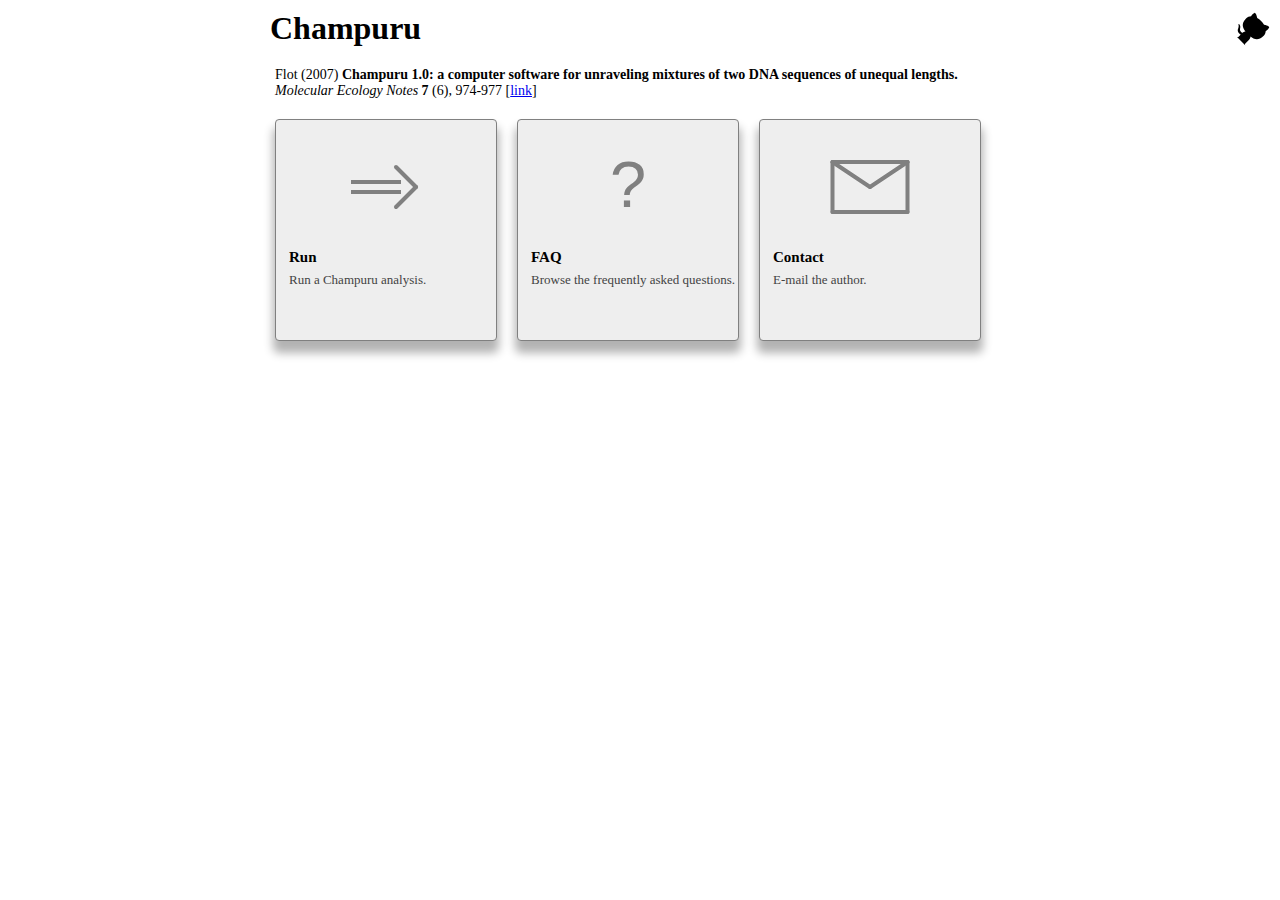
==== index.html @ 27362369 "Add code for website" ====
<!Doctype html>
<html>
    <head>
        <meta charset="UTF-8" />
        <title>Champuru</title>
        <link rel="stylesheet" href="style.css"/>
    </head>
    <body>
        <a href="https://github.com/eeg-ebe/Champuru">
            <svg width="80" height="80" viewBox="0 0 250 250" style="fill:white; color:black; z-index: 51; position: absolute; top: 0; right: 0; border: 0;" aria-hidden="true"><path d="M0,0 L115,115 L130,115 L142,142 L250,250 L250,0 Z"></path><path d="M128.3,109.0 C113.8,99.7 119.0,89.6 119.0,89.6 C122.0,82.7 120.5,78.6 120.5,78.6 C119.2,72.0 123.4,76.3 123.4,76.3 C127.3,80.9 125.5,87.3 125.5,87.3 C122.9,97.6 130.6,101.9 134.4,103.2" fill="currentColor" style="transform-origin: 130px 106px;" class="octo-arm"></path><path d="M115.0,115.0 C114.9,115.1 118.7,116.5 119.8,115.4 L133.7,101.6 C136.9,99.2 139.9,98.4 142.2,98.6 C133.8,88.0 127.5,74.4 143.8,58.0 C148.5,53.4 154.0,51.2 159.7,51.0 C160.3,49.4 163.2,43.6 171.4,40.1 C171.4,40.1 176.1,42.5 178.8,56.2 C183.1,58.6 187.2,61.8 190.9,65.4 C194.5,69.0 197.7,73.2 200.1,77.6 C213.8,80.2 216.3,84.9 216.3,84.9 C212.7,93.1 206.9,96.0 205.4,96.6 C205.1,102.4 203.0,107.8 198.3,112.5 C181.9,128.9 168.3,122.5 157.7,114.1 C157.9,116.9 156.7,120.9 152.7,124.9 L141.0,136.5 C139.8,137.7 141.6,141.9 141.8,141.8 Z" fill="currentColor" class="octo-body"></path>
            </svg>
        </a>
        <div class="contentdiv">
            <h1>Champuru</h1>
            <p id="cite">Flot (2007) <strong>Champuru 1.0: a computer software for unraveling mixtures of two DNA sequences of unequal lengths.</strong> <em>Molecular Ecology Notes</em> <strong>7</strong> (6), 974-977 [<a href="http://dx.doi.org/10.1111/j.1471-8286.2007.01857.x">link</a>]</p>
            <a href="input.html">
                <div id="step1box" class="box">
                    <div class="logo">
                        <svg width="100" height="100">
                            <line x1="15" y1="45" x2="65" y2="45" style="stroke: grey; stroke-width: 4" />
                            <line x1="15" y1="55" x2="65" y2="55" style="stroke: grey; stroke-width: 4" />
                            <line x1="80" y1="50" x2="60" y2="30" style="stroke: grey; stroke-width: 4; stroke-linecap: round" />
                            <line x1="80" y1="50" x2="60" y2="70" style="stroke: grey; stroke-width: 4; stroke-linecap: round" />
                        </svg>
                    </div>
                    <div class="title">Run</div>
                    <div class="description">Run a Champuru analysis.</div>
                </div>
            </a>
            <a href="faq.html">
                <div id="faqbox" class="box">
                    <div class="logo">
                        <svg width="100" height="100">
                            <text x="50" y="70" text-anchor="middle" style="fill:grey; font: normal 65px Arial;">?</text>
                        </svg>
                    </div>
                    <div class="title">FAQ</div>
                    <div class="description">Browse the frequently asked questions.</div>
                </div>
            </a>
            <a href="mailto: jflot@ulb.ac.be">
                <div id="contactbox" class="box">
                    <div class="logo">
                        <svg width="100" height="100">
                            <line x1="12.5" y1="25" x2="12.5" y2="75" style="stroke: grey; stroke-width: 4; stroke-linecap: round" />
                            <line x1="12.5" y1="25" x2="87.5" y2="25" style="stroke: grey; stroke-width: 4; stroke-linecap: round" />
                            <line x1="87.5" y1="75" x2="12.5" y2="75" style="stroke: grey; stroke-width: 4; stroke-linecap: round" />
                            <line x1="87.5" y1="75" x2="87.5" y2="25" style="stroke: grey; stroke-width: 4; stroke-linecap: round" />
                            <line x1="50" y1="50" x2="87.5" y2="25" style="stroke: grey; stroke-width: 4; stroke-linecap: round" />
                            <line x1="50" y1="50" x2="12.5" y2="25" style="stroke: grey; stroke-width: 4; stroke-linecap: round" />
                            <line x1="50" y1="3" x2="50" y2="100" />
                        </svg>
                    </div>
                    <div class="title">Contact</div>
                    <div class="description">E-mail the author.</div>
                </div>
            </a>
        </div>
    </body>
</html>
---- style.css ----
* {
    font-family: Deja Vu;
    font-size: 14px;
    margin: 0px;
    padding: 0px;
}

p {
    margin: 10px;
}

.contentdiv {
    margin: 10px;
    margin: 0 auto;
    width: 750px;
}

.contentdiv ol {
    margin-left: 35px;
}

.contentdiv h1 {
    font-size: 32px;
    margin: 10px 5px 20px 5px;
}

.contentdiv h2 {
    font-size: 28px;
    margin: 10px 5px 20px 5px;
}
.contentdiv h5 {
    font-size: 17px;
    margin: 10px 5px 20px 5px;
}
.contentdiv table {
    margin: 5px;
}
.contentdiv table .option {
    font-weight: bold;
}
.contentdiv table .option a {
    color: blue;
    text-decoration: underline;
}
.contentdiv table .description {
    font-style: italic;
}
.contentdiv .middle {
    display: block;
    text-align: center;
    margin: 0 auto;
}
.contentdiv button {
    width: 250px;
}

.contentdiv .navigation {
    margin-bottom: 15px;
    display: block;
    text-align: center;
}
.contentdiv .navigation a {
    margin-right: 5px;
    margin-left: 5px;
}

.faq {
    margin-bottom: 25px;
}
.faqs .question {
    font-weight: bold;
    font-size: 17px;    
    margin-bottom: 10px;
}
.faqs .answer {
    margin-bottom: 20px;
}

.box {
    color: black;
    background-color: #EEEEEE;
    border: 1.5px solid grey;
    z-index: 10;
    position: relative;
    width: 200px;
    height: 200px;
    overflow: auto;
    margin: 10px;
    padding: 10px;
    font-size: 14px;
    box-shadow: 0 10px 10px 2px rgba(0,0,0,0.3);
    border-radius: 4px;
    float: left;
}
.box .logo {
    margin: 0 auto;
    width: 100px;
    margin-top: 7px;
}
.box .title {
    font-size: 15px;
    font-weight: bold;
    margin: 3px;
    margin-top: 8px;
}
.box .description {
    position: absolute;
    font-size: 13px;
    color: #434343;
    margin: 3px;
}

.sequence {
    font-family: monospace, monospace;
    word-break: break-all;
}

.noindent {
    text-indent: 0;
}

.right {
    float: right;
}

fieldset {
    background-color: #eeeeee;
    padding: 7px;
    padding-bottom: 25px;
}
legend {
    background-color: gray;
    color: white;
    padding: 5px 10px;
}

.scoreTable {
    margin: 0 auto;
    background-color: white;
    border-collapse: collapse;
    border: 1px solid black;
}
.scoreTable .header {
    background-color: #ddd;
}
.scoreTable td {
    padding: 2px 6px;
    text-align: right;
    border: 0px solid #000;
}
.scoreTable .odd:hover {
    background-color: yellow;
}
.scoreTable .even:hover {
    background-color: yellow;
}
.descTable {
    border-collapse: collapse;
}
.descTable td {
    padding-top: 3px;
    padding-bottom: 3px;
}
.descTable .even {
    background-color: white;
}
.descTable .odd {
    background-color: white;
}
.scoreTable .even {
    background-color: #eee;
}
.scoreTable .odd {
    background-color: #white;
}
.center {
    margin: 0 auto !important;
}
.bgred {
    font-family: monospace, monospace;
    background-color: red;
}
.plot {
    border: 1px solid black;
}

.greyout {
    color: #999;
}
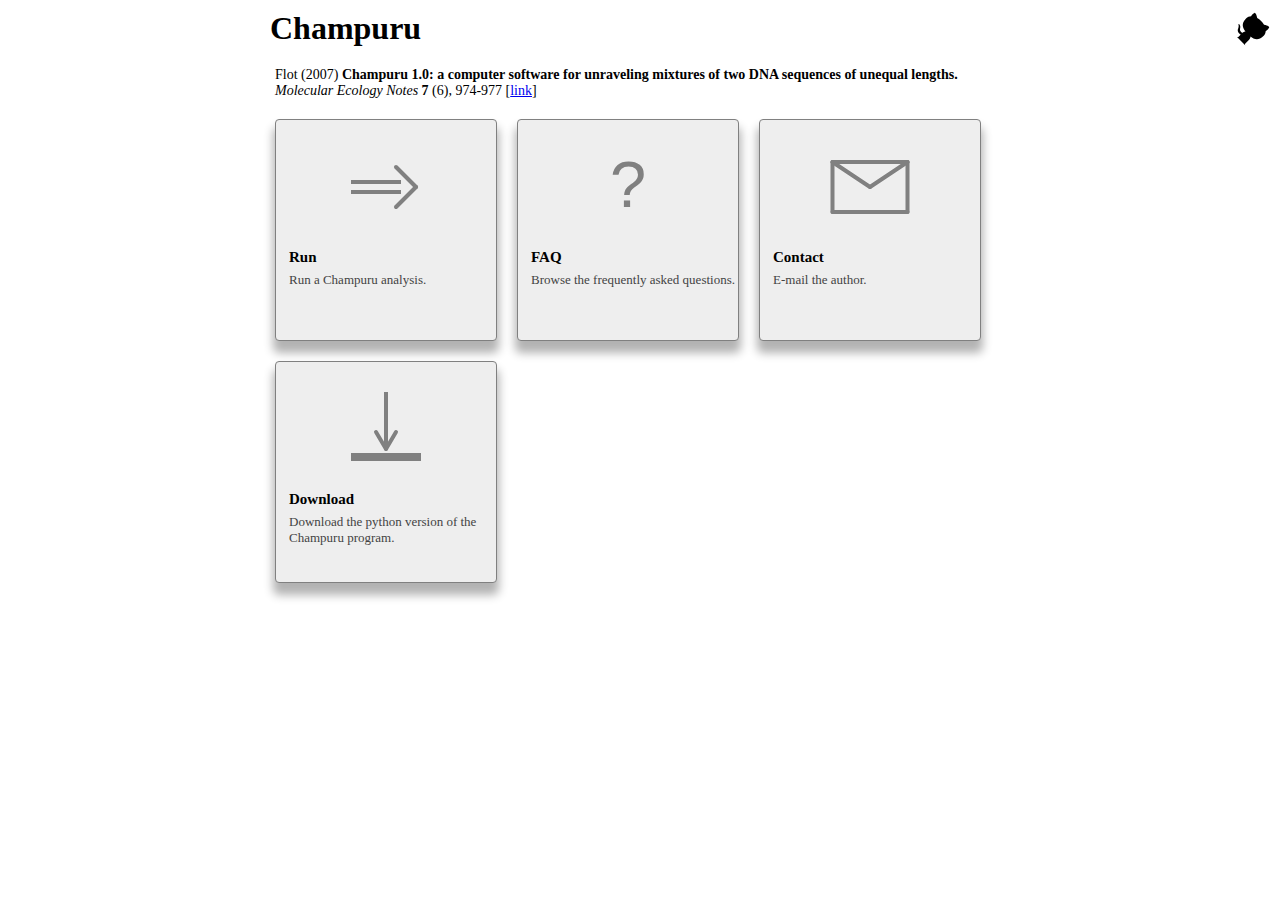
==== commit 0dae853c: "Provide a python version to download" ====
--- a/index.html
+++ b/index.html
@@ -6,7 +6,7 @@
         <link rel="stylesheet" href="style.css"/>
     </head>
     <body>
-        <a href="https://github.com/eeg-ebe/Champuru">
+        <a href="https://github.com/eeg-ebe/ChampuruV1.5">
             <svg width="80" height="80" viewBox="0 0 250 250" style="fill:white; color:black; z-index: 51; position: absolute; top: 0; right: 0; border: 0;" aria-hidden="true"><path d="M0,0 L115,115 L130,115 L142,142 L250,250 L250,0 Z"></path><path d="M128.3,109.0 C113.8,99.7 119.0,89.6 119.0,89.6 C122.0,82.7 120.5,78.6 120.5,78.6 C119.2,72.0 123.4,76.3 123.4,76.3 C127.3,80.9 125.5,87.3 125.5,87.3 C122.9,97.6 130.6,101.9 134.4,103.2" fill="currentColor" style="transform-origin: 130px 106px;" class="octo-arm"></path><path d="M115.0,115.0 C114.9,115.1 118.7,116.5 119.8,115.4 L133.7,101.6 C136.9,99.2 139.9,98.4 142.2,98.6 C133.8,88.0 127.5,74.4 143.8,58.0 C148.5,53.4 154.0,51.2 159.7,51.0 C160.3,49.4 163.2,43.6 171.4,40.1 C171.4,40.1 176.1,42.5 178.8,56.2 C183.1,58.6 187.2,61.8 190.9,65.4 C194.5,69.0 197.7,73.2 200.1,77.6 C213.8,80.2 216.3,84.9 216.3,84.9 C212.7,93.1 206.9,96.0 205.4,96.6 C205.1,102.4 203.0,107.8 198.3,112.5 C181.9,128.9 168.3,122.5 157.7,114.1 C157.9,116.9 156.7,120.9 152.7,124.9 L141.0,136.5 C139.8,137.7 141.6,141.9 141.8,141.8 Z" fill="currentColor" class="octo-body"></path>
             </svg>
         </a>
@@ -38,7 +38,7 @@
                     <div class="description">Browse the frequently asked questions.</div>
                 </div>
             </a>
-            <a href="mailto: jflot@ulb.ac.be">
+            <a href="mailto: jflot@ulb.be">
                 <div id="contactbox" class="box">
                     <div class="logo">
                         <svg width="100" height="100">
@@ -55,6 +55,20 @@
                     <div class="description">E-mail the author.</div>
                 </div>
             </a>
+            <a href="https://eeg-ebe.github.io/ChampuruV1.5/champuru.py">
+                <div id="downloadBox" class="box">
+                    <div class="logo">
+                        <svg width="100" height="100">
+                            <line x1="50" y1="13" x2="50" y2="70" style="stroke: grey; stroke-width: 4" />
+                            <line x1="40" y1="53" x2="50" y2="70" style="stroke: grey; stroke-width: 4; stroke-linecap: round" />
+                            <line x1="60" y1="53" x2="50" y2="70" style="stroke: grey; stroke-width: 4; stroke-linecap: round" />
+                            <line x1="15" y1="78" x2="85" y2="78" style="stroke: grey; stroke-width: 8" />
+                        </svg>
+                    </div>
+                    <div class="title">Download</div>
+                    <div class="description">Download the python version of the Champuru program.</div>
+                </div>
+            </a>
         </div>
     </body>
 </html>
--- a/style.css
+++ b/style.css
@@ -124,6 +124,7 @@
 }
 
 fieldset {
+    position: relative;
     background-color: #eeeeee;
     padding: 7px;
     padding-bottom: 25px;
@@ -133,6 +134,13 @@
     color: white;
     padding: 5px 10px;
 }
+.timelegend {
+  position: absolute;
+  top: -1.6em;
+  right: 10px;
+  background: #fff;
+  line-height:1.2em;
+}
 
 .scoreTable {
     margin: 0 auto;
@@ -154,6 +162,26 @@
 .scoreTable .even:hover {
     background-color: yellow;
 }
+.offsetTable {
+    margin: 0 auto;
+    background-color: white;
+    border-collapse: collapse;
+    border: 1px solid black;
+}
+.offsetTable .header {
+    background-color: #ddd;
+}
+.offsetTable td {
+    padding: 2px 6px;
+    text-align: right;
+    border: 0px solid #000;
+}
+.offsetTable .odd:hover {
+    background-color: yellow;
+}
+.offsetTable .even:hover {
+    background-color: yellow;
+}
 .descTable {
     border-collapse: collapse;
 }
@@ -167,11 +195,20 @@
 .descTable .odd {
     background-color: white;
 }
+.scoreTable .hiddenLine {
+    display: none;
+}
 .scoreTable .even {
     background-color: #eee;
 }
 .scoreTable .odd {
-    background-color: #white;
+    background-color: white;
+}
+.offsetTable .even {
+    background-color: #eee;
+}
+.offsetTable .odd {
+    background-color: white;
 }
 .center {
     margin: 0 auto !important;
@@ -180,6 +217,14 @@
     font-family: monospace, monospace;
     background-color: red;
 }
+.bgyellow {
+    font-family: monospace, monospace;
+    background-color: yellow;
+}
+.bggreen {
+    font-family: monospace, monospace;
+    background-color: green;
+}
 .plot {
     border: 1px solid black;
 }
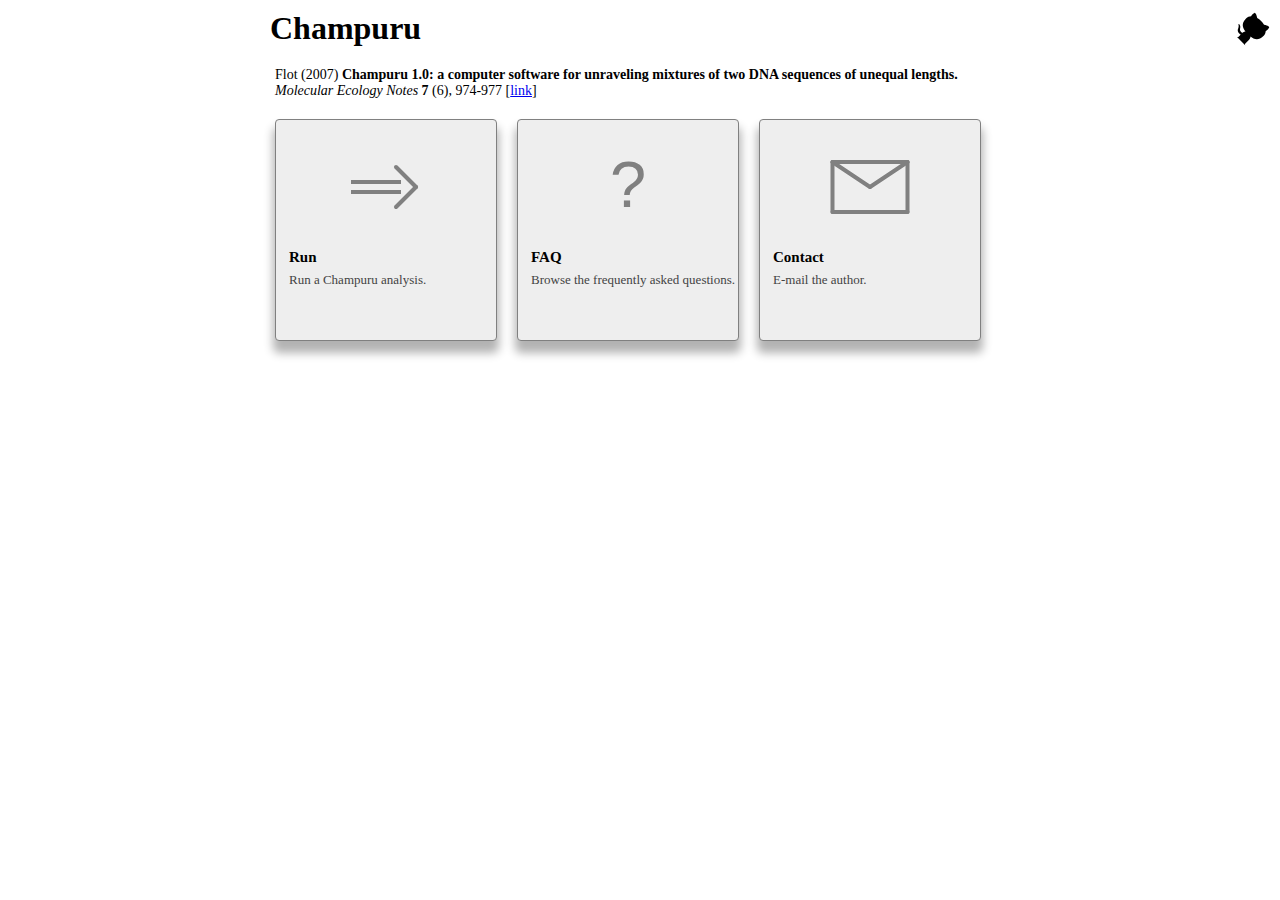
==== commit 9566a58e: "Disable downloading the python script for now" ====
--- a/index.html
+++ b/index.html
@@ -55,6 +55,7 @@
                     <div class="description">E-mail the author.</div>
                 </div>
             </a>
+<!--
             <a href="https://eeg-ebe.github.io/ChampuruV1.5/champuru.py">
                 <div id="downloadBox" class="box">
                     <div class="logo">
@@ -69,6 +70,7 @@
                     <div class="description">Download the python version of the Champuru program.</div>
                 </div>
             </a>
+-->
         </div>
     </body>
 </html>
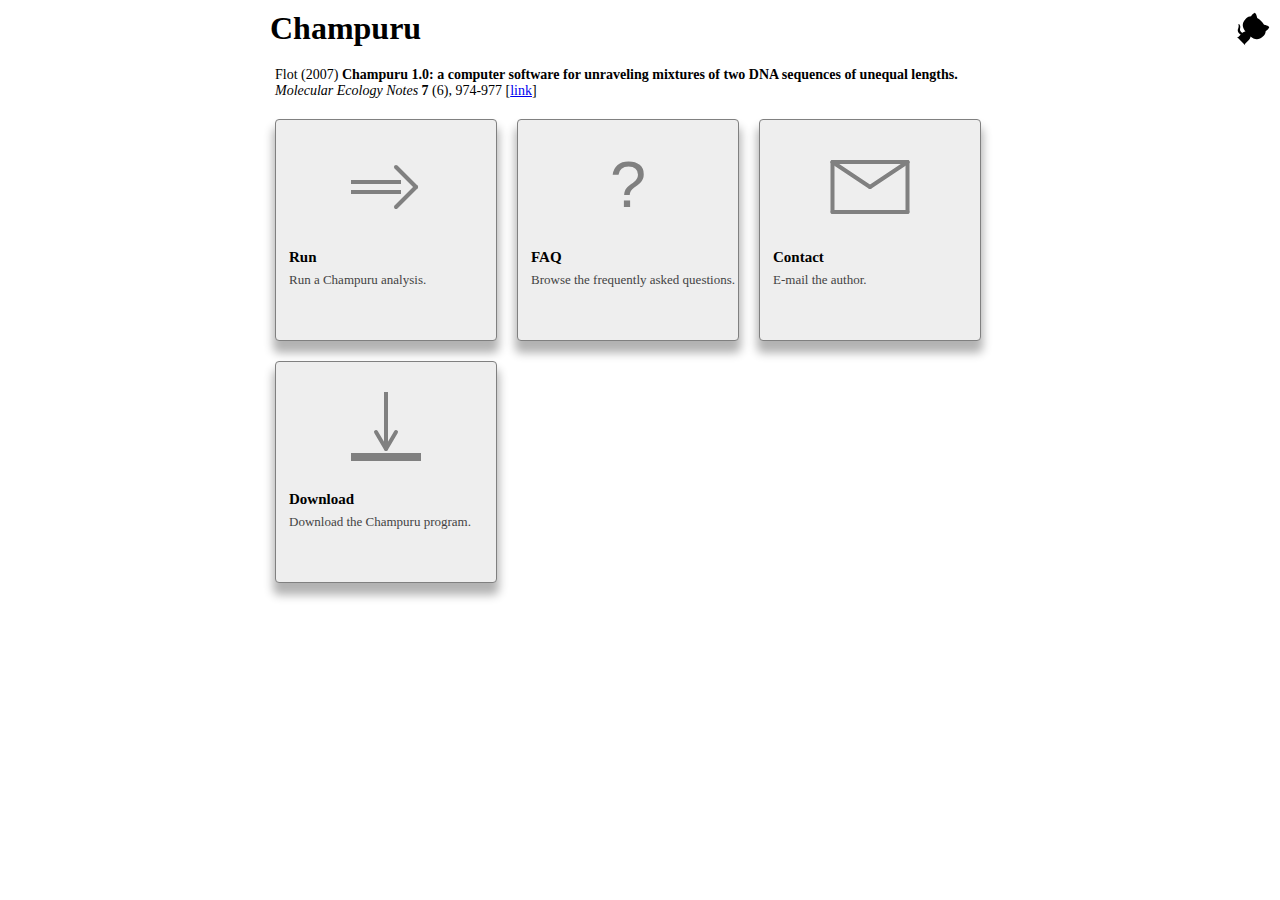
==== commit f518647d: "Add a download page" ====
--- a/index.html
+++ b/index.html
@@ -55,8 +55,7 @@
                     <div class="description">E-mail the author.</div>
                 </div>
             </a>
-<!--
-            <a href="https://eeg-ebe.github.io/ChampuruV1.5/champuru.py">
+            <a href="download.html">
                 <div id="downloadBox" class="box">
                     <div class="logo">
                         <svg width="100" height="100">
@@ -67,10 +66,9 @@
                         </svg>
                     </div>
                     <div class="title">Download</div>
-                    <div class="description">Download the python version of the Champuru program.</div>
+                    <div class="description">Download the Champuru program.</div>
                 </div>
             </a>
--->
         </div>
     </body>
 </html>
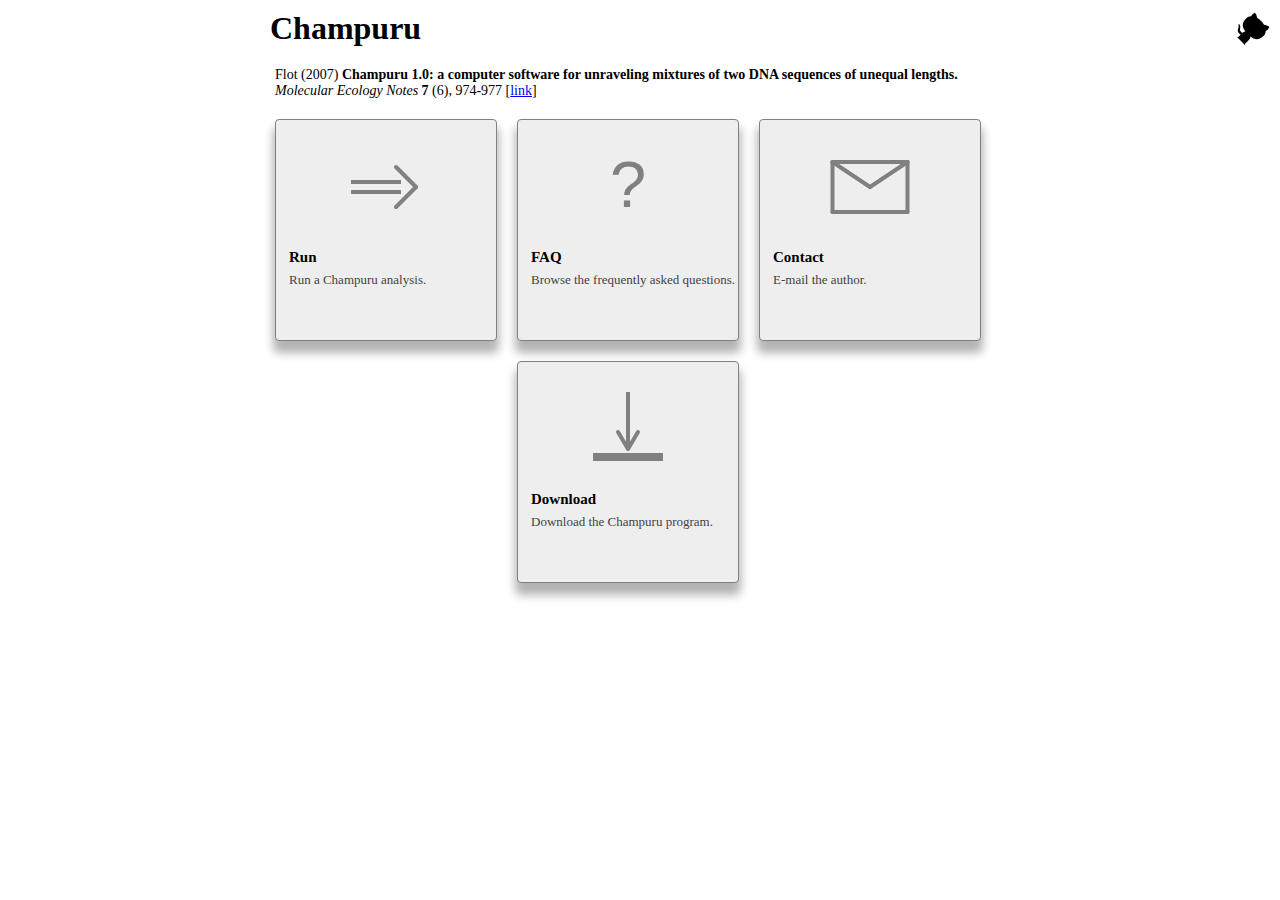
==== commit fd828fc3: "Move download box to the middle" ====
--- a/index.html
+++ b/index.html
@@ -55,6 +55,14 @@
                     <div class="description">E-mail the author.</div>
                 </div>
             </a>
+            <div id="hiddenBox" class="box" style="visibility: hidden">
+                <div class="logo">
+                    <svg width="100" height="100">
+                    </svg>
+                </div>
+                <div class="title"></div>
+                <div class="description"></div>
+            </div>
             <a href="download.html">
                 <div id="downloadBox" class="box">
                     <div class="logo">
